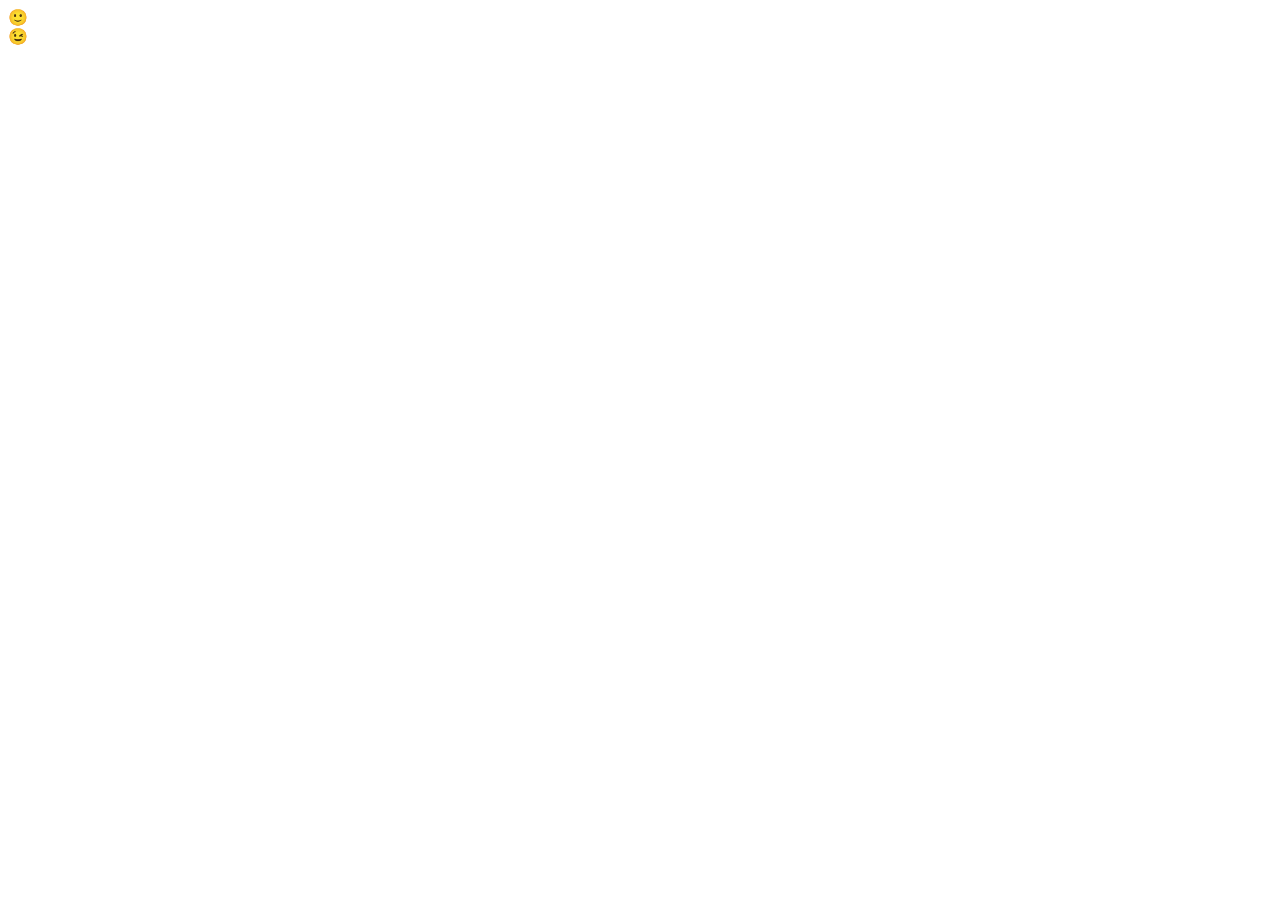
==== responsive-emoji/index.html @ e6863d42 "added tags" ====
<!DOCTYPE html>
<html lang="en">
<head>
    <meta charset="UTF-8">
    <meta http-equiv="X-UA-Compatible" content="IE=edge">
    <meta name="viewport" content="width=device-width, initial-scale=1.0">
    <title>emoji project</title>
    <link rel="stylesheet" href="styles.css">
</head>
<body>

    <div class="emoji closed">🙂</div>
    <div class="emoji open">😉</div>











    <script src="app.js"></script>
</body>
</html>
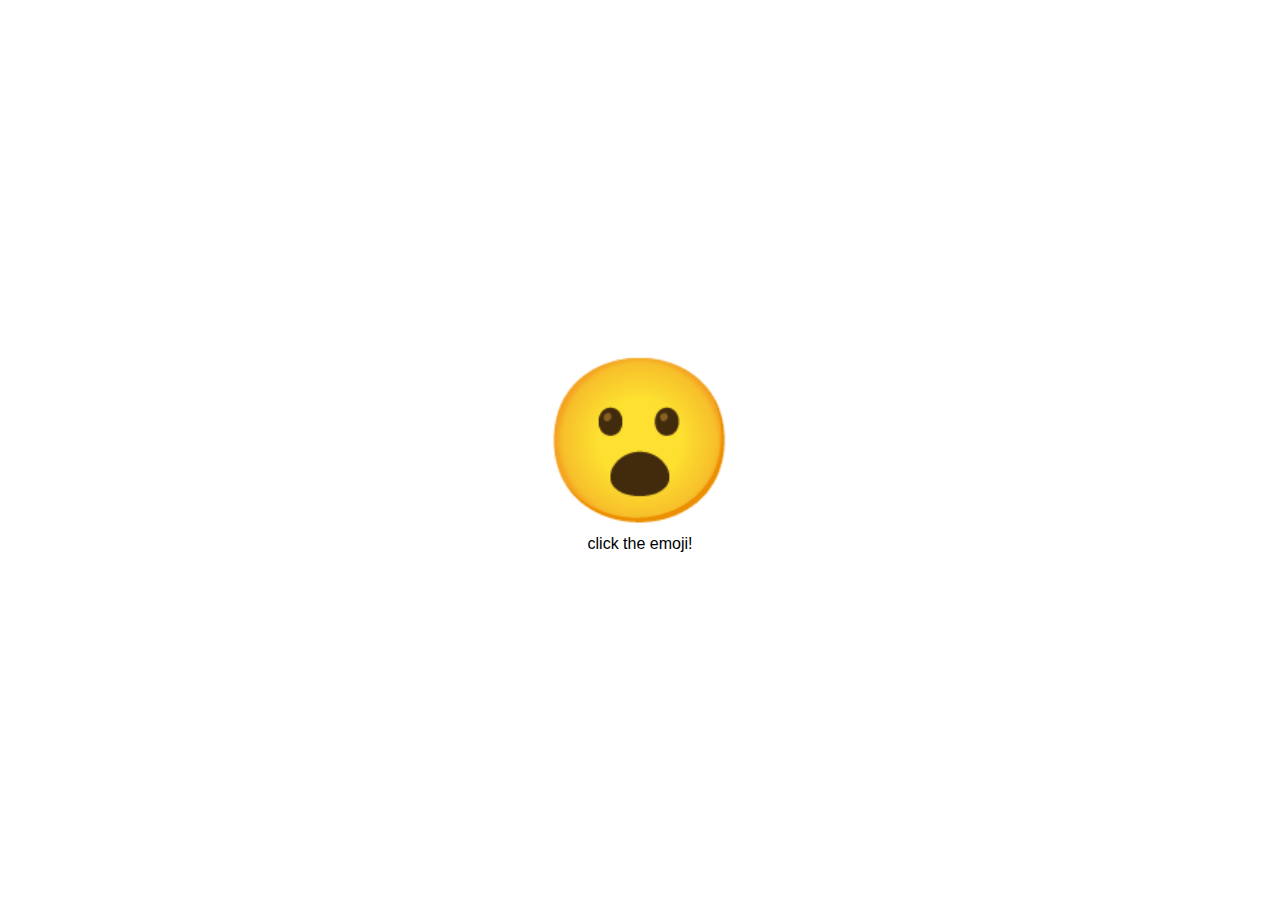
==== commit db8cb5df: "fixed typos and added comment" ====
--- a/responsive-emoji/index.html
+++ b/responsive-emoji/index.html
@@ -4,23 +4,14 @@
     <meta charset="UTF-8">
     <meta http-equiv="X-UA-Compatible" content="IE=edge">
     <meta name="viewport" content="width=device-width, initial-scale=1.0">
-    <title>emoji project</title>
+    <title>1st project</title>
     <link rel="stylesheet" href="styles.css">
 </head>
 <body>
 
-    <div class="emoji closed">🙂</div>
-    <div class="emoji open">😉</div>
-
-
-
-
-
-
-
-
-
-
+    <div class="emoji closed active">😮</div>
+    <div class="emoji open">🤭</div>
+    <p>click the emoji!</p>
 
     <script src="app.js"></script>
 </body>
--- a/responsive-emoji/styles.css
+++ b/responsive-emoji/styles.css
@@ -0,0 +1,34 @@
+*{
+    box-sizing: border-box;
+    margin: 0;
+    padding: 0;
+
+}
+
+body{
+    display: flex;
+    flex-direction:column ;
+    justify-content: center;
+    align-items: center;
+    height: 100vh;
+    font-family:'Lucida Sans', 'Lucida Sans Regular', 
+    'Lucida Grande', 'Lucida Sans Unicode', Geneva, Verdana, sans-serif;
+}
+
+.emoji{
+    font-size: 10rem;
+    cursor: pointer;
+    user-select: none;
+}
+
+.closed{
+    display: none;
+}
+
+.open{
+    display: none;
+}
+
+.active{
+    display: block;
+}